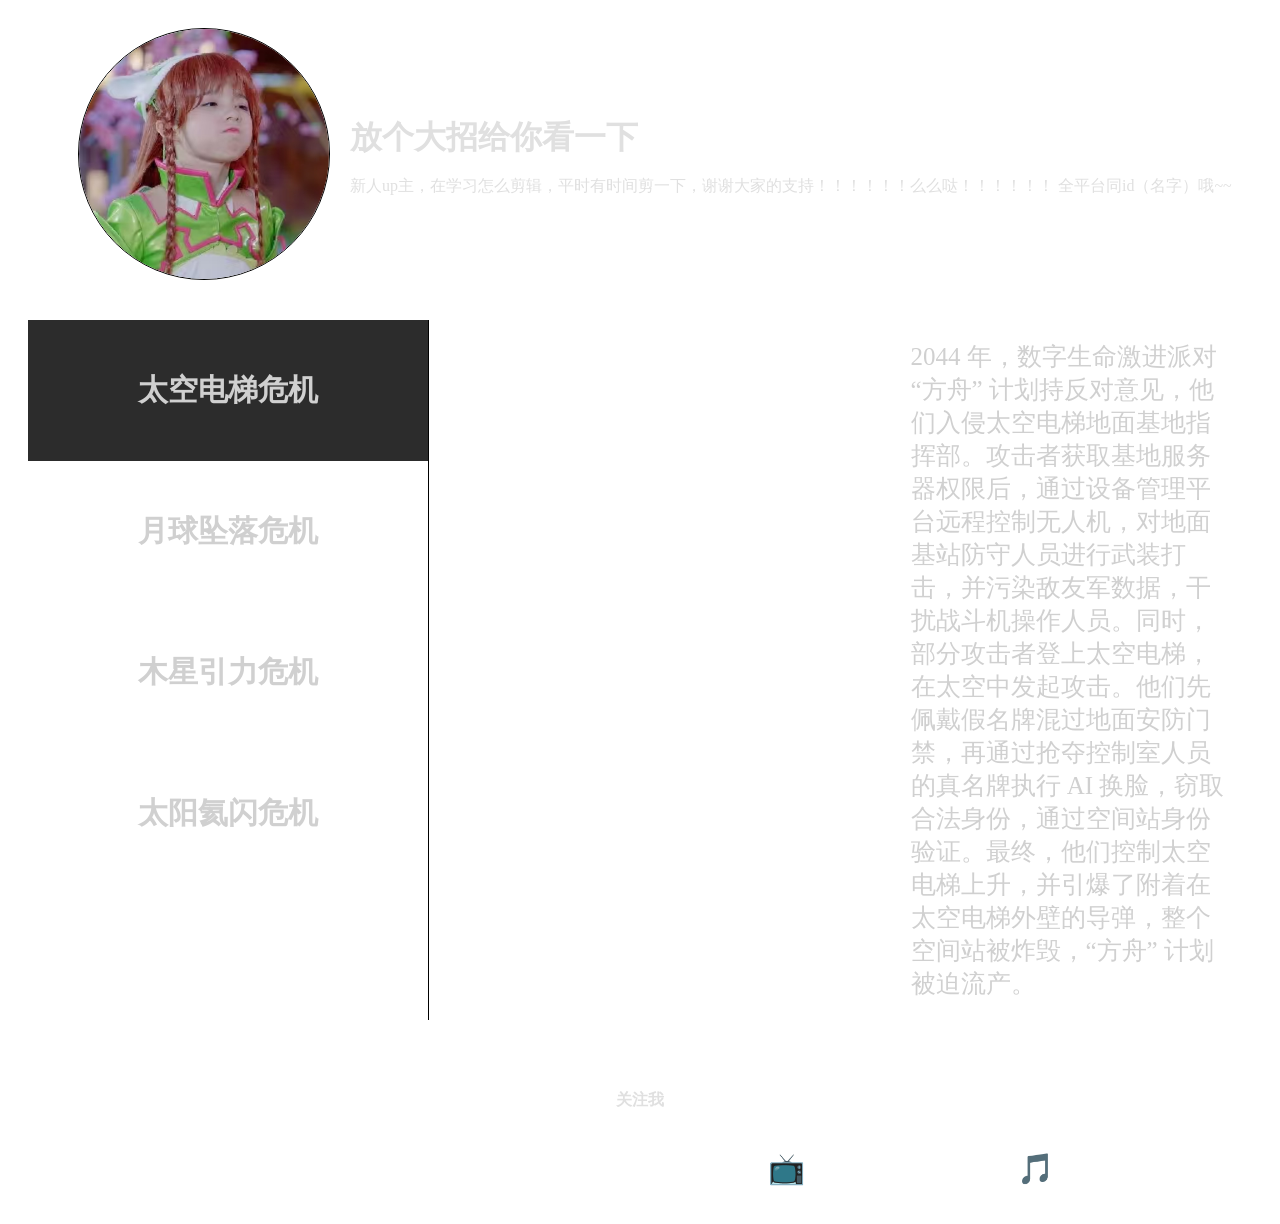
==== index.html @ 1c32cdcc "Add files via upload" ====
<!DOCTYPE html>
<html lang="zh-CN">

<head>
    <meta charset="UTF-8">
    <meta name="viewport" content="width=device-width, initial-scale=1.0">
    <title>放个大招给你看一下</title>
    <!-- 这行代码链接了CSS文件 -->
    <link rel="stylesheet" href="style.css">
</head>

<body>
    <div class="container">
        <!-- 第一部分：头像和基本信息 -->
        <div class="part1">
            <img src="头像.jpg" alt="头像" class="avatar">
            <div class="basic-info">
                <h1>放个大招给你看一下</h1>
                <p>新人up主，在学习怎么剪辑，平时有时间剪一下，谢谢大家的支持！！！！！！么么哒！！！！！！      全平台同id（名字）哦~~</p>
            </div>
        </div>

        <!-- 第二部分：左侧菜单和右侧内容 -->
        <div class="part2">
            <div class="left-menu">
                <div class="menu-item active" data-target="content1">太空电梯危机</div>
                <div class="menu-item" data-target="content2">月球坠落危机</div>
                <div class="menu-item" data-target="content3">木星引力危机</div>
                <div class="menu-item" data-target="content4">太阳氦闪危机</div>
            </div>
            <div class="right-content">
                <div class="content-item active" id="content1">
                    <video src="太空电梯危机.mp4" autoplay muted loop playsinline></video>
                    <p>2044 年，数字生命激进派对 “方舟” 计划持反对意见，他们入侵太空电梯地面基地指挥部。攻击者获取基地服务器权限后，通过设备管理平台远程控制无人机，对地面基站防守人员进行武装打击，并污染敌友军数据，干扰战斗机操作人员。同时，部分攻击者登上太空电梯，在太空中发起攻击。他们先佩戴假名牌混过地面安防门禁，再通过抢夺控制室人员的真名牌执行 AI 换脸，窃取合法身份，通过空间站身份验证。最终，他们控制太空电梯上升，并引爆了附着在太空电梯外壁的导弹，整个空间站被炸毁，“方舟” 计划被迫流产。</p>
                </div>
                <div class="content-item" id="content2">
                    <video src="月球坠落危机.mp4" autoplay muted loop playsinline></video>
                    <p>MOSS 在将丫丫的初级数字生命上传后的 1.7 秒发动了月球危机。月球上建设了三台采用重核聚变的行星发动机，原本计划让月球做焦点越来越长的椭圆运动，最终摆脱地球束缚。但在加速过程中，三台发动机在接近地球时突然故障先后炸毁，导致月球没有足够速度回到更高轨道，从而一头扎向地球。地月轨道的 “洛希极限” 是 10000 公里，一旦越过这个距离，月球就可能被地球引力撕碎，大量月球陨石降落地球会造成极大破坏。</p>
                </div>
                <div class="content-item" id="content3">
                    <video src="木星引力危机.mp4" autoplay muted loop playsinline></video>
                    <p>人类为了借助木星的 “引力弹弓” 让地球零消耗改变方向、提升速度，从而驶向新家园比邻星。但当地球靠近木星时，由于地球已经到达了地木 “流体洛希极限”，距离木星过近，木星的引力场使得地球大气开始被木星吸引，数千台行星发动机故障熄火，全球地震、火山爆发，岩浆吞没了地下城。如果地球继续靠近木星，进入地木 “刚体洛希极限”，整个地球都会被撕碎。</p>
                </div>
                <div class="content-item" id="content4">
                    <video src="太阳氦闪危机.mp4" autoplay muted loop playsinline></video>
                    <p>2078 年太阳将发生氦闪危机。太阳之所以会发光，是因为太阳核心正在发生氢聚变反应，这个过程会逐渐消耗氢，继而导致太阳核心的坍缩，同时太阳核心之外的包层在高压强下发生膨胀。当以氦为主要成分的太阳核心逐渐收缩时，其温度也越来越高，当温度达到约 1 亿摄氏度时，氦会被点燃，大量的氦在几分钟内完成聚变反应，释放出巨大的能量，发出的光会猛然增加约 50 倍，这个过程就是氦闪。氦闪会让地球熔化，人类面临灭顶之灾，这也是人类决定实施 “流浪地球” 计划的关键原因。</p>
                </div>
            </div>
        </div>

        <!-- 第三部分：最后显示信息 -->
        <div class="part3">
            <h4>关注我</h4>
            <div class="social-links">
                <a href="https://space.bilibili.com/456873467?spm_id_from=333.1007.0.0" target="_blank" class="social-link bilibili">
                    <span class="social-icon">📺</span>
                    <span class="social-text">哔哩哔哩</span>
                </a>
                <a href="https://www.douyin.com/user/self/search/%E6%94%BE%E4%B8%AA%E5%A4%A7%E6%8B%9B%E7%BB%99%E4%BD%A0%E7%9C%8B%E4%B8%80%E4%B8%8B?aid=38349b3e-be09-45de-a3ae-0d9cfb78fc02&type=general" target="_blank" class="social-link douyin">
                    <span class="social-icon">🎵</span>
                    <span class="social-text">抖音</span>
                </a>
            </div>
    </div>

    <!-- 这行代码链接了JavaScript -->
    <script src="script.js"></script>
</body>

</html>
---- style.css ----
body {
    background-image: url('流浪地球2.jpg');
    background-size: cover;
    background-position: center;
    background-repeat: no-repeat;
    background-attachment: fixed;
}

.container {
    width: 100%;
}

.part1 {
    display: flex;
    align-items: center;
    padding: 20px;
    color: #e0e0e0;
}

.avatar {
    width: 250px;
    height: 250px;
    border-radius: 50%;
    border: 1px solid #000;
    margin-right: 20px;
    margin-left: 50px;
}

.basic-info h1 {
    margin-bottom: 10px;
}

.part2 {
    display: flex;
    padding: 20px;
}

.left-menu {
    width: 400px;
    border-right: 1px solid #000;
}

.menu-item {
    padding: 50px;
    cursor: pointer;
    font-size: 30px;
    text-align: center;
    font-weight: bold;
    color: #d0d0d0;
}

.menu-item:hover {
    background-color: #f5f5f5;
}

.menu-item.active {
    background-color: #2c2c2c;
}

.right-content {
    flex: 1;
    padding: 0 20px;
}

.content-item {
    display: none;
}

.content-item.active {
    display: flex;
    align-items: flex-start;
    gap: 50px;
}

video {
    width: 50%;
    max-width: 570px;
    height: auto;
    margin-bottom: 20px;
    border-radius: 10px;
    margin-left: 20px;
}

.content-item p {
    flex: 1;
    margin: 0;
    padding: 20px 0;
    font-size: 25px;
    color: #d0d0d0;
}

.part3 {
    padding: 20px;
}

/* 社交媒体链接样式 */
.part3 h4 {
    margin-top: 30px;
    margin-bottom: 30px;
    color: #e0e0e0;
    text-align: center;
}

.social-links {
    display: flex;
    gap: 100px;
    flex-wrap: wrap;
    margin-left: 720px;
}

.social-link {
    display: flex;
    align-items: center;
    gap: 8px;
    padding: 10px 20px;
    background-color: rgba(255, 255, 255, 0.1);
    color: #ffffff;
    text-decoration: none;
    border-radius: 25px;
    transition: all 0.3s ease;
    font-size: 16px;
}

.social-link:hover {
    background-color: rgba(255, 255, 255, 0.2);
    transform: translateY(-3px);
}

.social-icon {
    font-size: 30px;
}

/* 为不同平台添加特定颜色 */
.social-link.bilibili:hover {
    background-color: rgb(146, 184, 255);
}

.social-link.douyin:hover {
    background-color: rgba(12, 11, 11, 0.3);
}
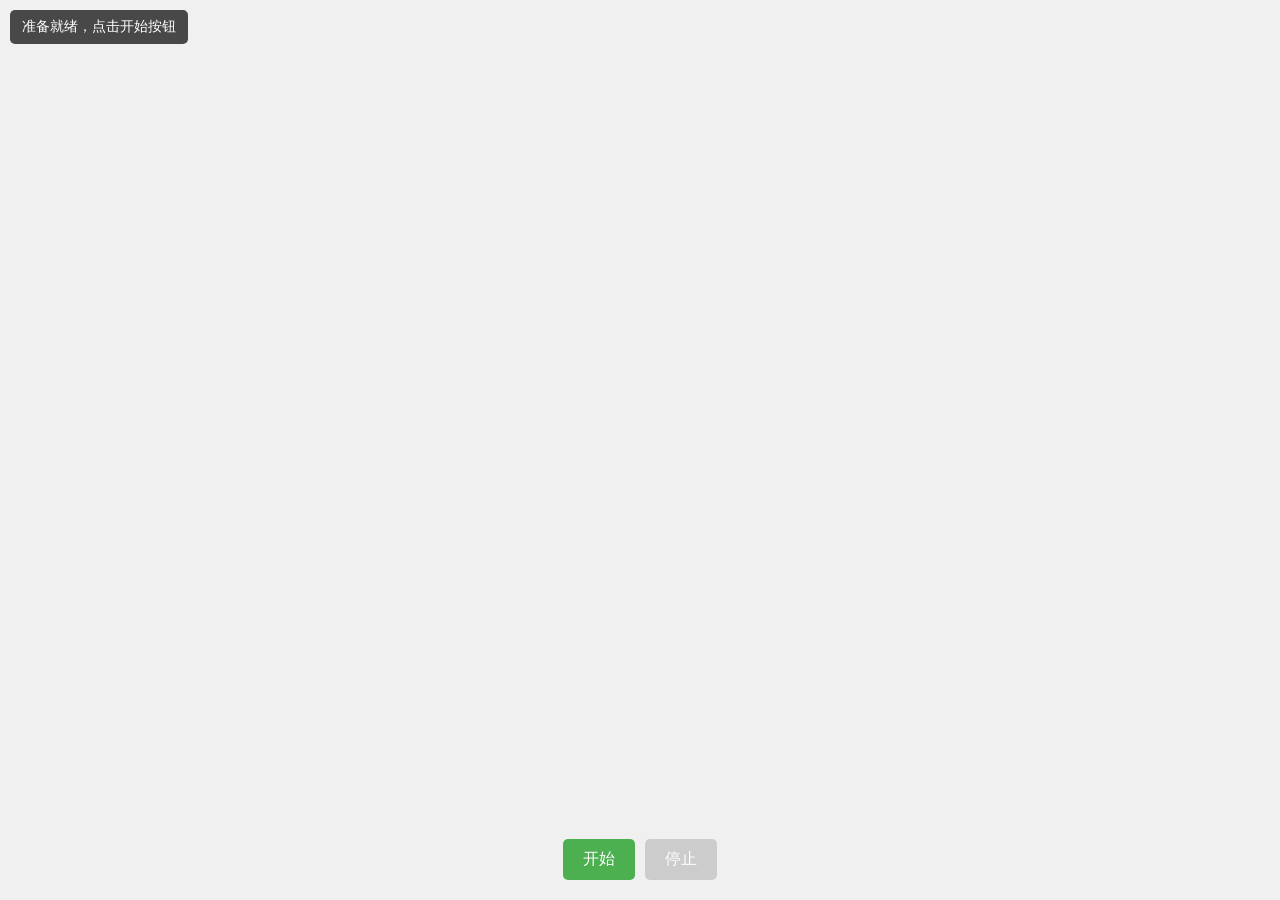
==== commit 2ed868d9: "Rename 温馨弹窗.html to index.html" ====
--- a/index.html
+++ b/index.html
@@ -1,70 +1,351 @@
-<!DOCTYPE html>
-<html lang="zh-CN">
-
-<head>
-    <meta charset="UTF-8">
-    <meta name="viewport" content="width=device-width, initial-scale=1.0">
-    <title>放个大招给你看一下</title>
-    <!-- 这行代码链接了CSS文件 -->
-    <link rel="stylesheet" href="style.css">
-</head>
-
-<body>
-    <div class="container">
-        <!-- 第一部分：头像和基本信息 -->
-        <div class="part1">
-            <img src="头像.jpg" alt="头像" class="avatar">
-            <div class="basic-info">
-                <h1>放个大招给你看一下</h1>
-                <p>新人up主，在学习怎么剪辑，平时有时间剪一下，谢谢大家的支持！！！！！！么么哒！！！！！！      全平台同id（名字）哦~~</p>
-            </div>
-        </div>
-
-        <!-- 第二部分：左侧菜单和右侧内容 -->
-        <div class="part2">
-            <div class="left-menu">
-                <div class="menu-item active" data-target="content1">太空电梯危机</div>
-                <div class="menu-item" data-target="content2">月球坠落危机</div>
-                <div class="menu-item" data-target="content3">木星引力危机</div>
-                <div class="menu-item" data-target="content4">太阳氦闪危机</div>
-            </div>
-            <div class="right-content">
-                <div class="content-item active" id="content1">
-                    <video src="太空电梯危机.mp4" autoplay muted loop playsinline></video>
-                    <p>2044 年，数字生命激进派对 “方舟” 计划持反对意见，他们入侵太空电梯地面基地指挥部。攻击者获取基地服务器权限后，通过设备管理平台远程控制无人机，对地面基站防守人员进行武装打击，并污染敌友军数据，干扰战斗机操作人员。同时，部分攻击者登上太空电梯，在太空中发起攻击。他们先佩戴假名牌混过地面安防门禁，再通过抢夺控制室人员的真名牌执行 AI 换脸，窃取合法身份，通过空间站身份验证。最终，他们控制太空电梯上升，并引爆了附着在太空电梯外壁的导弹，整个空间站被炸毁，“方舟” 计划被迫流产。</p>
-                </div>
-                <div class="content-item" id="content2">
-                    <video src="月球坠落危机.mp4" autoplay muted loop playsinline></video>
-                    <p>MOSS 在将丫丫的初级数字生命上传后的 1.7 秒发动了月球危机。月球上建设了三台采用重核聚变的行星发动机，原本计划让月球做焦点越来越长的椭圆运动，最终摆脱地球束缚。但在加速过程中，三台发动机在接近地球时突然故障先后炸毁，导致月球没有足够速度回到更高轨道，从而一头扎向地球。地月轨道的 “洛希极限” 是 10000 公里，一旦越过这个距离，月球就可能被地球引力撕碎，大量月球陨石降落地球会造成极大破坏。</p>
-                </div>
-                <div class="content-item" id="content3">
-                    <video src="木星引力危机.mp4" autoplay muted loop playsinline></video>
-                    <p>人类为了借助木星的 “引力弹弓” 让地球零消耗改变方向、提升速度，从而驶向新家园比邻星。但当地球靠近木星时，由于地球已经到达了地木 “流体洛希极限”，距离木星过近，木星的引力场使得地球大气开始被木星吸引，数千台行星发动机故障熄火，全球地震、火山爆发，岩浆吞没了地下城。如果地球继续靠近木星，进入地木 “刚体洛希极限”，整个地球都会被撕碎。</p>
-                </div>
-                <div class="content-item" id="content4">
-                    <video src="太阳氦闪危机.mp4" autoplay muted loop playsinline></video>
-                    <p>2078 年太阳将发生氦闪危机。太阳之所以会发光，是因为太阳核心正在发生氢聚变反应，这个过程会逐渐消耗氢，继而导致太阳核心的坍缩，同时太阳核心之外的包层在高压强下发生膨胀。当以氦为主要成分的太阳核心逐渐收缩时，其温度也越来越高，当温度达到约 1 亿摄氏度时，氦会被点燃，大量的氦在几分钟内完成聚变反应，释放出巨大的能量，发出的光会猛然增加约 50 倍，这个过程就是氦闪。氦闪会让地球熔化，人类面临灭顶之灾，这也是人类决定实施 “流浪地球” 计划的关键原因。</p>
-                </div>
-            </div>
-        </div>
-
-        <!-- 第三部分：最后显示信息 -->
-        <div class="part3">
-            <h4>关注我</h4>
-            <div class="social-links">
-                <a href="https://space.bilibili.com/456873467?spm_id_from=333.1007.0.0" target="_blank" class="social-link bilibili">
-                    <span class="social-icon">📺</span>
-                    <span class="social-text">哔哩哔哩</span>
-                </a>
-                <a href="https://www.douyin.com/user/self/search/%E6%94%BE%E4%B8%AA%E5%A4%A7%E6%8B%9B%E7%BB%99%E4%BD%A0%E7%9C%8B%E4%B8%80%E4%B8%8B?aid=38349b3e-be09-45de-a3ae-0d9cfb78fc02&type=general" target="_blank" class="social-link douyin">
-                    <span class="social-icon">🎵</span>
-                    <span class="social-text">抖音</span>
-                </a>
-            </div>
-    </div>
-
-    <!-- 这行代码链接了JavaScript -->
-    <script src="script.js"></script>
-</body>
-
-</html>+<!DOCTYPE html>
+<html lang="zh-CN">
+<head>
+    <meta charset="UTF-8">
+    <meta name="viewport" content="width=device-width, initial-scale=1.0, maximum-scale=1.0, user-scalable=no">
+    <title>温馨弹窗</title>
+    <style>
+        * {
+            margin: 0;
+            padding: 0;
+            box-sizing: border-box;
+        }
+        
+        body {
+            margin: 0;
+            padding: 0;
+            overflow: hidden;
+            background-color: #f0f0f0;
+            font-family: "Microsoft YaHei", "微软雅黑", Arial, sans-serif;
+            width: 100vw;
+            height: 100vh;
+            position: fixed;
+            touch-action: none;
+        }
+        
+        .tip {
+            position: absolute;
+            padding: 15px;
+            border-radius: 10px;
+            box-shadow: 0 4px 15px rgba(0,0,0,0.2);
+            max-width: 200px;
+            min-width: 150px;
+            text-align: center;
+            font-size: 16px;
+            line-height: 1.4;
+            word-wrap: break-word;
+            animation: fadeIn 0.8s, fadeOut 0.8s 9.2s;
+            z-index: 1000;
+            user-select: none;
+            -webkit-user-select: none;
+            -webkit-touch-callout: none;
+        }
+        
+        @keyframes fadeIn {
+            from { 
+                opacity: 0; 
+                transform: scale(0.8) translateY(20px);
+            }
+            to { 
+                opacity: 1; 
+                transform: scale(1) translateY(0);
+            }
+        }
+        
+        @keyframes fadeOut {
+            from { 
+                opacity: 1; 
+                transform: scale(1) translateY(0);
+            }
+            to { 
+                opacity: 0; 
+                transform: scale(0.8) translateY(-20px);
+            }
+        }
+        
+        .status {
+            position: fixed;
+            top: 10px;
+            left: 10px;
+            background: rgba(0,0,0,0.7);
+            color: white;
+            padding: 8px 12px;
+            border-radius: 5px;
+            font-size: 14px;
+            z-index: 2000;
+        }
+        
+        .control {
+            position: fixed;
+            bottom: 20px;
+            left: 50%;
+            transform: translateX(-50%);
+            z-index: 2000;
+            display: flex;
+            gap: 10px;
+        }
+        
+        button {
+            padding: 10px 20px;
+            background: #4CAF50;
+            color: white;
+            border: none;
+            border-radius: 5px;
+            font-size: 16px;
+            cursor: pointer;
+        }
+        
+        button:disabled {
+            background: #cccccc;
+            cursor: not-allowed;
+        }
+    </style>
+</head>
+<body>
+    <div class="status" id="status">准备中...</div>
+    
+    <div class="control">
+        <button id="startBtn">开始</button>
+        <button id="stopBtn" disabled>停止</button>
+    </div>
+
+    <script>
+        // 温馨语句列表
+        const tips = [
+            "你今天真好看！", "世界因你而美好", "保持微笑 :)", "你是最棒的",
+            "一切都会好起来的", "相信自己", "今天也是美好的一天", "加油！",
+            "保持积极心态", "你值得被爱", "每一天都是新的开始", "坚持就是胜利",
+            "困难只是暂时的", "你很特别", "不要放弃", "前方有光",
+            "生活充满希望", "你是独一无二的", "一切皆有可能", "心怀感恩",
+            "善待自己", "小小的进步也是进步", "慢慢来，比较快", "你已经做得很好了",
+            "明天会更好", "阳光总在风雨后", "爱自己是最重要的事", "享受当下",
+            "你的存在让世界更美好", "每一天都是礼物", "微笑是最好的语言",
+            "心中有爱，眼中有光", "做自己的太阳", "温暖他人，照亮自己",
+            "坚持梦想", "勇敢前行", "温柔待人", "感恩遇见",
+            "珍惜当下", "未来可期", "做真实的自己", "心若向阳，无畏悲伤",
+            "时光不语，静待花开", "岁月静好，浅笑安然", "心之所向，素履以往",
+            "以梦为马，不负韶华", "但行好事，莫问前程", "你若盛开，蝴蝶自来",
+            "心平气和，万事皆安", "知足常乐，随遇而安", "心怀希望，所向披靡",
+            "自律给我自由", "努力成为更好的自己", "每天进步一点点",
+            "不忘初心，方得始终", "越努力，越幸运", "细节决定成败",
+            "态度决定一切", "行动胜于空谈", "坚持就是力量", "自信是成功的第一步",
+            "乐观面对生活", "宽容他人，善待自己", "用心感受美好",
+            "发现生活中的小确幸", "传递正能量", "分享快乐", "帮助他人，快乐自己",
+            "用爱温暖世界", "善良是一种选择", "真诚待人", "保持好奇心",
+            "学习是一生的事业", "知识改变命运", "阅读丰富心灵", "思考使人进步",
+            "实践出真知", "创新改变世界", "团队合作力量大", "沟通从心开始",
+            "理解包容他人", "尊重不同观点", "感恩所有遇见", "珍惜每一份情谊",
+            "家人是最温暖的港湾", "朋友是人生的财富", "爱情需要用心经营",
+            "亲情永远最珍贵", "友情地久天长", "师生情谊难忘", "同事互助共进",
+            "邻里和睦相处", "社会和谐美好", "国家繁荣昌盛", "世界和平共处",
+            "保护环境，人人有责", "节约资源，从我做起", "绿色生活，健康长久",
+            "运动保持活力", "健康饮食很重要", "充足睡眠养精神", "心情愉快身体好",
+            "工作生活平衡", "劳逸结合效率高", "定期放松心情", "旅行开阔眼界",
+            "音乐陶冶情操", "艺术丰富生活", "美食带来快乐", "运动释放压力",
+            "冥想平静心灵", "瑜伽舒展身体", "舞蹈表达情感", "绘画创造美好",
+            "写作记录生活", "摄影捕捉瞬间", "手工制作乐趣", "园艺亲近自然",
+            "宠物陪伴温暖", "读书增长智慧", "电影体验人生", "戏剧感悟生活",
+            "科学探索真理", "技术改变生活", "商业创造价值", "教育塑造未来",
+            "医疗守护健康", "法律维护公正", "文化传承精神", "历史启迪智慧",
+            "哲学思考人生", "宗教寄托心灵", "道德规范行为", "礼仪展现修养",
+            "诚信立身之本", "责任担当表现", "勇气面对挑战", "智慧解决问题",
+            "耐心等待结果", "细心做好每事", "恒心坚持到底", "决心达成目标",
+            "信心战胜困难", "爱心温暖世界", "善心帮助他人", "真心对待朋友",
+            "热心服务社会", "虚心学习进步", "静心思考人生", "宽心面对得失",
+            "平常心看待成败", "欢喜心享受生活", "感恩心珍惜拥有", "慈悲心关爱众生"
+        ];
+
+        // 背景颜色列表
+        const colors = [
+            "#FFB6C1", "#87CEEB", "#90EE90", "#E6E6FA",
+            "#FFFFE0", "#DDA0DD", "#FF7F50", "#FFE4C4",
+            "#7FFFD4", "#FFE4E1", "#F0FFF0", "#F5F5DC",
+            "#FFEBCD", "#FFEFD5", "#F0F8FF", "#F8F8FF",
+            "#F5F5F5", "#FFF5EE", "#FDF5E6", "#FFFAF0",
+            "#FFFFF0", "#F0FFFF", "#E0FFFF", "#E6E6FA",
+            "#FFF0F5", "#FFE4E1", "#FFDAB9", "#FFC0CB",
+            "#FFA07A", "#FF8C00", "#FF7F50", "#FF6347",
+            "#FF4500", "#FFD700", "#FFA500", "#FF8C00",
+            "#B0E0E6", "#ADD8E6", "#87CEEB", "#87CEFA",
+            "#00BFFF", "#B0C4DE", "#1E90FF", "#6495ED",
+            "#7B68EE", "#6A5ACD", "#483D8B", "#8A2BE2",
+            "#9370DB", "#BA55D3", "#DA70D6", "#EE82EE",
+            "#DDA0DD", "#FF00FF", "#FF69B4", "#FF1493",
+            "#C71585", "#DB7093", "#FFC0CB", "#FFB6C1",
+            "#98FB98", "#90EE90", "#00FA9A", "#00FF7F",
+            "#3CB371", "#2E8B57", "#228B22", "#008000",
+            "#006400", "#9ACD32", "#6B8E23", "#808000",
+            "#556B2F", "#66CDAA", "#8FBC8F", "#20B2AA",
+            "#008B8B", "#008080", "#48D1CC", "#40E0D0",
+            "#00CED1", "#5F9EA0", "#4682B4", "#6495ED",
+            "#7B68EE", "#6A5ACD", "#483D8B", "#8A2BE2"
+        ];
+
+        // 全局变量
+        let tipCount = 0;
+        const totalTips = 300;
+        let isRunning = false;
+        let audio = null;
+        let tipElements = [];
+        
+        // DOM元素
+        const statusEl = document.getElementById('status');
+        const startBtn = document.getElementById('startBtn');
+        const stopBtn = document.getElementById('stopBtn');
+        
+        // 更新状态显示
+        function updateStatus(message) {
+            statusEl.textContent = message;
+        }
+        
+        // 创建弹窗
+        function createTip() {
+            if (tipCount >= totalTips || !isRunning) return;
+            
+            const tip = document.createElement('div');
+            tip.className = 'tip';
+            tip.textContent = tips[Math.floor(Math.random() * tips.length)];
+            tip.style.backgroundColor = colors[Math.floor(Math.random() * colors.length)];
+            
+            // 随机位置 - 确保在屏幕内
+            const maxX = window.innerWidth - 200;
+            const maxY = window.innerHeight - 100;
+            const x = Math.random() * Math.max(0, maxX);
+            const y = Math.random() * Math.max(0, maxY);
+            tip.style.left = `${x}px`;
+            tip.style.top = `${y}px`;
+            
+            document.body.appendChild(tip);
+            tipElements.push(tip);
+            tipCount++;
+            
+            updateStatus(`已创建: ${tipCount}/${totalTips}`);
+            
+            // 10秒后移除
+            setTimeout(() => {
+                if (tip.parentNode) {
+                    tip.parentNode.removeChild(tip);
+                    const index = tipElements.indexOf(tip);
+                    if (index > -1) {
+                        tipElements.splice(index, 1);
+                    }
+                }
+            }, 10000);
+        }
+        
+        // 开始创建弹窗
+        function startTips() {
+            if (isRunning) return;
+            
+            isRunning = true;
+            startBtn.disabled = true;
+            stopBtn.disabled = false;
+            tipCount = 0;
+            
+            updateStatus("正在创建弹窗...");
+            
+            // 播放背景音乐
+            try {
+                audio = new Audio();
+                // 如果音乐文件与HTML在同一目录，可以使用相对路径
+                // 如果音乐文件在网络上，可以使用绝对URL
+                audio.src = 'background_music.mp3'; // 替换为你的音乐文件路径
+                audio.volume = 0.5;
+                audio.play().then(() => {
+                    updateStatus("音乐播放中，创建弹窗...");
+                }).catch(e => {
+                    console.log("自动播放被阻止:", e);
+                    updateStatus("点击屏幕任意位置播放音乐");
+                    // 添加点击事件来播放音乐
+                    const playOnClick = () => {
+                        audio.play();
+                        document.removeEventListener('click', playOnClick);
+                        document.removeEventListener('touchstart', playOnClick);
+                    };
+                    document.addEventListener('click', playOnClick);
+                    document.addEventListener('touchstart', playOnClick);
+                });
+            } catch (e) {
+                console.error("播放音乐失败:", e);
+                updateStatus("音乐播放失败，继续创建弹窗...");
+            }
+            
+            // 创建弹窗 - 分批创建以避免性能问题
+            let created = 0;
+            const batchSize = 10; // 每批创建10个
+            const interval = setInterval(() => {
+                if (created >= totalTips || !isRunning) {
+                    clearInterval(interval);
+                    if (created >= totalTips) {
+                        updateStatus("已完成所有弹窗创建");
+                    }
+                    return;
+                }
+                
+                // 创建一批弹窗
+                for (let i = 0; i < batchSize && created < totalTips; i++) {
+                    setTimeout(() => createTip(), i * 50); // 每个弹窗间隔50ms
+                    created++;
+                }
+            }, 200); // 每200ms创建一批
+        }
+        
+        // 停止创建弹窗
+        function stopTips() {
+            isRunning = false;
+            startBtn.disabled = false;
+            stopBtn.disabled = true;
+            
+            // 停止音乐
+            if (audio) {
+                audio.pause();
+                audio.currentTime = 0;
+            }
+            
+            updateStatus("已停止");
+        }
+        
+        // 清除所有弹窗
+        function clearAllTips() {
+            tipElements.forEach(tip => {
+                if (tip.parentNode) {
+                    tip.parentNode.removeChild(tip);
+                }
+            });
+            tipElements = [];
+            tipCount = 0;
+        }
+        
+        // 绑定按钮事件
+        startBtn.addEventListener('click', startTips);
+        stopBtn.addEventListener('click', stopTips);
+        
+        // 页面加载完成后初始化
+        window.addEventListener('DOMContentLoaded', () => {
+            updateStatus("准备就绪，点击开始按钮");
+            
+            // 防止移动端缩放和滚动
+            document.addEventListener('touchmove', function(e) {
+                if (e.scale !== 1) {
+                    e.preventDefault();
+                }
+            }, { passive: false });
+            
+            // 双击刷新页面
+            document.addEventListener('dblclick', () => {
+                location.reload();
+            });
+        });
+        
+        // 窗口大小变化时调整弹窗位置（可选）
+        window.addEventListener('resize', () => {
+            // 可以在这里添加逻辑来调整现有弹窗的位置
+            // 但为了简单起见，我们只是重新创建弹窗
+            if (isRunning) {
+                clearAllTips();
+                startTips();
+            }
+        });
+    </script>
+</body>
+</html>
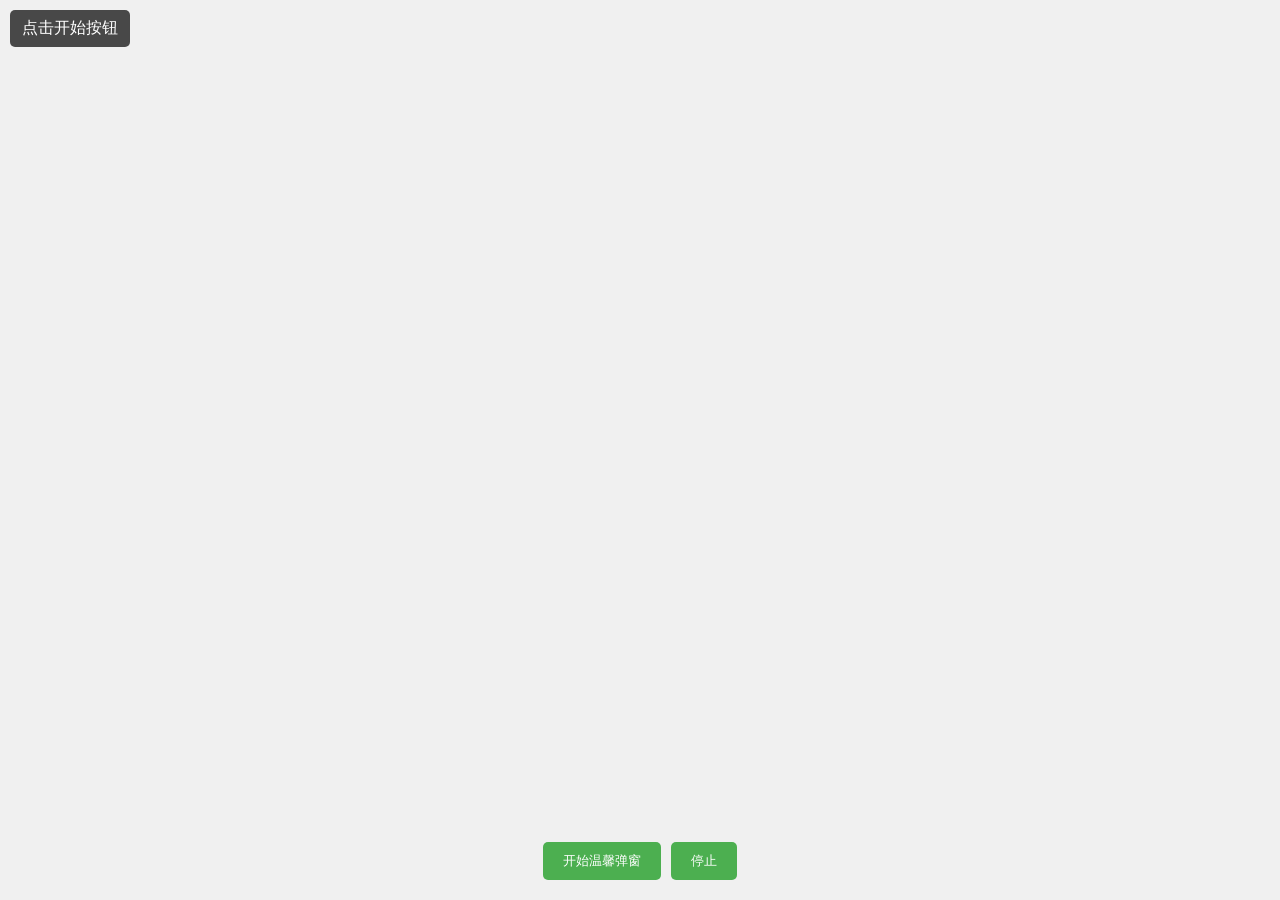
==== commit 85cc35f3: "Refactor index.html for improved structure and clarity" ====
--- a/index.html
+++ b/index.html
@@ -2,67 +2,34 @@
 <html lang="zh-CN">
 <head>
     <meta charset="UTF-8">
-    <meta name="viewport" content="width=device-width, initial-scale=1.0, maximum-scale=1.0, user-scalable=no">
+    <meta name="viewport" content="width=device-width, initial-scale=1.0">
     <title>温馨弹窗</title>
     <style>
-        * {
-            margin: 0;
-            padding: 0;
-            box-sizing: border-box;
+        /* 保持之前的样式不变 */
+        * { margin: 0; padding: 0; box-sizing: border-box; }
+        body { 
+            margin: 0; padding: 0; overflow: hidden; 
+            background-color: #f0f0f0; 
+            font-family: "Microsoft YaHei", Arial, sans-serif;
         }
-        
-        body {
-            margin: 0;
-            padding: 0;
-            overflow: hidden;
-            background-color: #f0f0f0;
-            font-family: "Microsoft YaHei", "微软雅黑", Arial, sans-serif;
-            width: 100vw;
-            height: 100vh;
-            position: fixed;
-            touch-action: none;
-        }
-        
         .tip {
             position: absolute;
             padding: 15px;
             border-radius: 10px;
             box-shadow: 0 4px 15px rgba(0,0,0,0.2);
             max-width: 200px;
-            min-width: 150px;
             text-align: center;
             font-size: 16px;
-            line-height: 1.4;
-            word-wrap: break-word;
             animation: fadeIn 0.8s, fadeOut 0.8s 9.2s;
-            z-index: 1000;
-            user-select: none;
-            -webkit-user-select: none;
-            -webkit-touch-callout: none;
         }
-        
         @keyframes fadeIn {
-            from { 
-                opacity: 0; 
-                transform: scale(0.8) translateY(20px);
-            }
-            to { 
-                opacity: 1; 
-                transform: scale(1) translateY(0);
-            }
+            from { opacity: 0; transform: scale(0.8) translateY(20px); }
+            to { opacity: 1; transform: scale(1) translateY(0); }
         }
-        
         @keyframes fadeOut {
-            from { 
-                opacity: 1; 
-                transform: scale(1) translateY(0);
-            }
-            to { 
-                opacity: 0; 
-                transform: scale(0.8) translateY(-20px);
-            }
+            from { opacity: 1; transform: scale(1) translateY(0); }
+            to { opacity: 0; transform: scale(0.8) translateY(-20px); }
         }
-        
         .status {
             position: fixed;
             top: 10px;
@@ -71,10 +38,8 @@
             color: white;
             padding: 8px 12px;
             border-radius: 5px;
-            font-size: 14px;
             z-index: 2000;
         }
-        
         .control {
             position: fixed;
             bottom: 20px;
@@ -84,121 +49,51 @@
             display: flex;
             gap: 10px;
         }
-        
         button {
             padding: 10px 20px;
             background: #4CAF50;
             color: white;
             border: none;
             border-radius: 5px;
-            font-size: 16px;
             cursor: pointer;
-        }
-        
-        button:disabled {
-            background: #cccccc;
-            cursor: not-allowed;
         }
     </style>
 </head>
 <body>
-    <div class="status" id="status">准备中...</div>
-    
+    <div class="status" id="status">准备就绪</div>
     <div class="control">
-        <button id="startBtn">开始</button>
+        <button id="startBtn">开始温馨弹窗</button>
         <button id="stopBtn" disabled>停止</button>
     </div>
 
     <script>
-        // 温馨语句列表
+        // 温馨语句列表（简化版本，你可以后续添加更多）
         const tips = [
             "你今天真好看！", "世界因你而美好", "保持微笑 :)", "你是最棒的",
             "一切都会好起来的", "相信自己", "今天也是美好的一天", "加油！",
             "保持积极心态", "你值得被爱", "每一天都是新的开始", "坚持就是胜利",
-            "困难只是暂时的", "你很特别", "不要放弃", "前方有光",
-            "生活充满希望", "你是独一无二的", "一切皆有可能", "心怀感恩",
-            "善待自己", "小小的进步也是进步", "慢慢来，比较快", "你已经做得很好了",
-            "明天会更好", "阳光总在风雨后", "爱自己是最重要的事", "享受当下",
-            "你的存在让世界更美好", "每一天都是礼物", "微笑是最好的语言",
-            "心中有爱，眼中有光", "做自己的太阳", "温暖他人，照亮自己",
-            "坚持梦想", "勇敢前行", "温柔待人", "感恩遇见",
-            "珍惜当下", "未来可期", "做真实的自己", "心若向阳，无畏悲伤",
-            "时光不语，静待花开", "岁月静好，浅笑安然", "心之所向，素履以往",
-            "以梦为马，不负韶华", "但行好事，莫问前程", "你若盛开，蝴蝶自来",
-            "心平气和，万事皆安", "知足常乐，随遇而安", "心怀希望，所向披靡",
-            "自律给我自由", "努力成为更好的自己", "每天进步一点点",
-            "不忘初心，方得始终", "越努力，越幸运", "细节决定成败",
-            "态度决定一切", "行动胜于空谈", "坚持就是力量", "自信是成功的第一步",
-            "乐观面对生活", "宽容他人，善待自己", "用心感受美好",
-            "发现生活中的小确幸", "传递正能量", "分享快乐", "帮助他人，快乐自己",
-            "用爱温暖世界", "善良是一种选择", "真诚待人", "保持好奇心",
-            "学习是一生的事业", "知识改变命运", "阅读丰富心灵", "思考使人进步",
-            "实践出真知", "创新改变世界", "团队合作力量大", "沟通从心开始",
-            "理解包容他人", "尊重不同观点", "感恩所有遇见", "珍惜每一份情谊",
-            "家人是最温暖的港湾", "朋友是人生的财富", "爱情需要用心经营",
-            "亲情永远最珍贵", "友情地久天长", "师生情谊难忘", "同事互助共进",
-            "邻里和睦相处", "社会和谐美好", "国家繁荣昌盛", "世界和平共处",
-            "保护环境，人人有责", "节约资源，从我做起", "绿色生活，健康长久",
-            "运动保持活力", "健康饮食很重要", "充足睡眠养精神", "心情愉快身体好",
-            "工作生活平衡", "劳逸结合效率高", "定期放松心情", "旅行开阔眼界",
-            "音乐陶冶情操", "艺术丰富生活", "美食带来快乐", "运动释放压力",
-            "冥想平静心灵", "瑜伽舒展身体", "舞蹈表达情感", "绘画创造美好",
-            "写作记录生活", "摄影捕捉瞬间", "手工制作乐趣", "园艺亲近自然",
-            "宠物陪伴温暖", "读书增长智慧", "电影体验人生", "戏剧感悟生活",
-            "科学探索真理", "技术改变生活", "商业创造价值", "教育塑造未来",
-            "医疗守护健康", "法律维护公正", "文化传承精神", "历史启迪智慧",
-            "哲学思考人生", "宗教寄托心灵", "道德规范行为", "礼仪展现修养",
-            "诚信立身之本", "责任担当表现", "勇气面对挑战", "智慧解决问题",
-            "耐心等待结果", "细心做好每事", "恒心坚持到底", "决心达成目标",
-            "信心战胜困难", "爱心温暖世界", "善心帮助他人", "真心对待朋友",
-            "热心服务社会", "虚心学习进步", "静心思考人生", "宽心面对得失",
-            "平常心看待成败", "欢喜心享受生活", "感恩心珍惜拥有", "慈悲心关爱众生"
+            // ... 可以添加更多语句
         ];
 
-        // 背景颜色列表
         const colors = [
             "#FFB6C1", "#87CEEB", "#90EE90", "#E6E6FA",
             "#FFFFE0", "#DDA0DD", "#FF7F50", "#FFE4C4",
-            "#7FFFD4", "#FFE4E1", "#F0FFF0", "#F5F5DC",
-            "#FFEBCD", "#FFEFD5", "#F0F8FF", "#F8F8FF",
-            "#F5F5F5", "#FFF5EE", "#FDF5E6", "#FFFAF0",
-            "#FFFFF0", "#F0FFFF", "#E0FFFF", "#E6E6FA",
-            "#FFF0F5", "#FFE4E1", "#FFDAB9", "#FFC0CB",
-            "#FFA07A", "#FF8C00", "#FF7F50", "#FF6347",
-            "#FF4500", "#FFD700", "#FFA500", "#FF8C00",
-            "#B0E0E6", "#ADD8E6", "#87CEEB", "#87CEFA",
-            "#00BFFF", "#B0C4DE", "#1E90FF", "#6495ED",
-            "#7B68EE", "#6A5ACD", "#483D8B", "#8A2BE2",
-            "#9370DB", "#BA55D3", "#DA70D6", "#EE82EE",
-            "#DDA0DD", "#FF00FF", "#FF69B4", "#FF1493",
-            "#C71585", "#DB7093", "#FFC0CB", "#FFB6C1",
-            "#98FB98", "#90EE90", "#00FA9A", "#00FF7F",
-            "#3CB371", "#2E8B57", "#228B22", "#008000",
-            "#006400", "#9ACD32", "#6B8E23", "#808000",
-            "#556B2F", "#66CDAA", "#8FBC8F", "#20B2AA",
-            "#008B8B", "#008080", "#48D1CC", "#40E0D0",
-            "#00CED1", "#5F9EA0", "#4682B4", "#6495ED",
-            "#7B68EE", "#6A5ACD", "#483D8B", "#8A2BE2"
+            "#7FFFD4", "#FFE4E1", "#F0FFF0", "#F5F5DC"
         ];
 
-        // 全局变量
         let tipCount = 0;
         const totalTips = 300;
         let isRunning = false;
         let audio = null;
-        let tipElements = [];
-        
-        // DOM元素
+
         const statusEl = document.getElementById('status');
         const startBtn = document.getElementById('startBtn');
         const stopBtn = document.getElementById('stopBtn');
-        
-        // 更新状态显示
+
         function updateStatus(message) {
             statusEl.textContent = message;
         }
-        
-        // 创建弹窗
+
         function createTip() {
             if (tipCount >= totalTips || !isRunning) return;
             
@@ -207,33 +102,20 @@
             tip.textContent = tips[Math.floor(Math.random() * tips.length)];
             tip.style.backgroundColor = colors[Math.floor(Math.random() * colors.length)];
             
-            // 随机位置 - 确保在屏幕内
-            const maxX = window.innerWidth - 200;
-            const maxY = window.innerHeight - 100;
-            const x = Math.random() * Math.max(0, maxX);
-            const y = Math.random() * Math.max(0, maxY);
+            const x = Math.random() * (window.innerWidth - 200);
+            const y = Math.random() * (window.innerHeight - 100);
             tip.style.left = `${x}px`;
             tip.style.top = `${y}px`;
             
             document.body.appendChild(tip);
-            tipElements.push(tip);
             tipCount++;
-            
             updateStatus(`已创建: ${tipCount}/${totalTips}`);
             
-            // 10秒后移除
             setTimeout(() => {
-                if (tip.parentNode) {
-                    tip.parentNode.removeChild(tip);
-                    const index = tipElements.indexOf(tip);
-                    if (index > -1) {
-                        tipElements.splice(index, 1);
-                    }
-                }
+                if (tip.parentNode) tip.parentNode.removeChild(tip);
             }, 10000);
         }
-        
-        // 开始创建弹窗
+
         function startTips() {
             if (isRunning) return;
             
@@ -246,106 +128,39 @@
             
             // 播放背景音乐
             try {
-                audio = new Audio();
-                // 如果音乐文件与HTML在同一目录，可以使用相对路径
-                // 如果音乐文件在网络上，可以使用绝对URL
-                audio.src = 'background_music.mp3'; // 替换为你的音乐文件路径
+                audio = new Audio('background_music.mp3');
                 audio.volume = 0.5;
-                audio.play().then(() => {
-                    updateStatus("音乐播放中，创建弹窗...");
-                }).catch(e => {
-                    console.log("自动播放被阻止:", e);
-                    updateStatus("点击屏幕任意位置播放音乐");
-                    // 添加点击事件来播放音乐
-                    const playOnClick = () => {
-                        audio.play();
-                        document.removeEventListener('click', playOnClick);
-                        document.removeEventListener('touchstart', playOnClick);
-                    };
-                    document.addEventListener('click', playOnClick);
-                    document.addEventListener('touchstart', playOnClick);
-                });
+                audio.play();
+                updateStatus("音乐播放中...");
             } catch (e) {
-                console.error("播放音乐失败:", e);
-                updateStatus("音乐播放失败，继续创建弹窗...");
+                console.log("音乐播放失败:", e);
+                updateStatus("继续创建弹窗...");
             }
             
-            // 创建弹窗 - 分批创建以避免性能问题
-            let created = 0;
-            const batchSize = 10; // 每批创建10个
-            const interval = setInterval(() => {
-                if (created >= totalTips || !isRunning) {
-                    clearInterval(interval);
-                    if (created >= totalTips) {
-                        updateStatus("已完成所有弹窗创建");
-                    }
-                    return;
-                }
-                
-                // 创建一批弹窗
-                for (let i = 0; i < batchSize && created < totalTips; i++) {
-                    setTimeout(() => createTip(), i * 50); // 每个弹窗间隔50ms
-                    created++;
-                }
-            }, 200); // 每200ms创建一批
+            // 创建弹窗
+            for (let i = 0; i < totalTips; i++) {
+                setTimeout(() => createTip(), i * 50);
+            }
         }
-        
-        // 停止创建弹窗
+
         function stopTips() {
             isRunning = false;
             startBtn.disabled = false;
             stopBtn.disabled = true;
-            
-            // 停止音乐
             if (audio) {
                 audio.pause();
                 audio.currentTime = 0;
             }
-            
             updateStatus("已停止");
+            // 清除所有弹窗
+            document.querySelectorAll('.tip').forEach(tip => tip.remove());
         }
-        
-        // 清除所有弹窗
-        function clearAllTips() {
-            tipElements.forEach(tip => {
-                if (tip.parentNode) {
-                    tip.parentNode.removeChild(tip);
-                }
-            });
-            tipElements = [];
-            tipCount = 0;
-        }
-        
-        // 绑定按钮事件
+
         startBtn.addEventListener('click', startTips);
         stopBtn.addEventListener('click', stopTips);
-        
-        // 页面加载完成后初始化
-        window.addEventListener('DOMContentLoaded', () => {
-            updateStatus("准备就绪，点击开始按钮");
-            
-            // 防止移动端缩放和滚动
-            document.addEventListener('touchmove', function(e) {
-                if (e.scale !== 1) {
-                    e.preventDefault();
-                }
-            }, { passive: false });
-            
-            // 双击刷新页面
-            document.addEventListener('dblclick', () => {
-                location.reload();
-            });
-        });
-        
-        // 窗口大小变化时调整弹窗位置（可选）
-        window.addEventListener('resize', () => {
-            // 可以在这里添加逻辑来调整现有弹窗的位置
-            // 但为了简单起见，我们只是重新创建弹窗
-            if (isRunning) {
-                clearAllTips();
-                startTips();
-            }
-        });
+
+        // 初始化
+        updateStatus("点击开始按钮");
     </script>
 </body>
 </html>
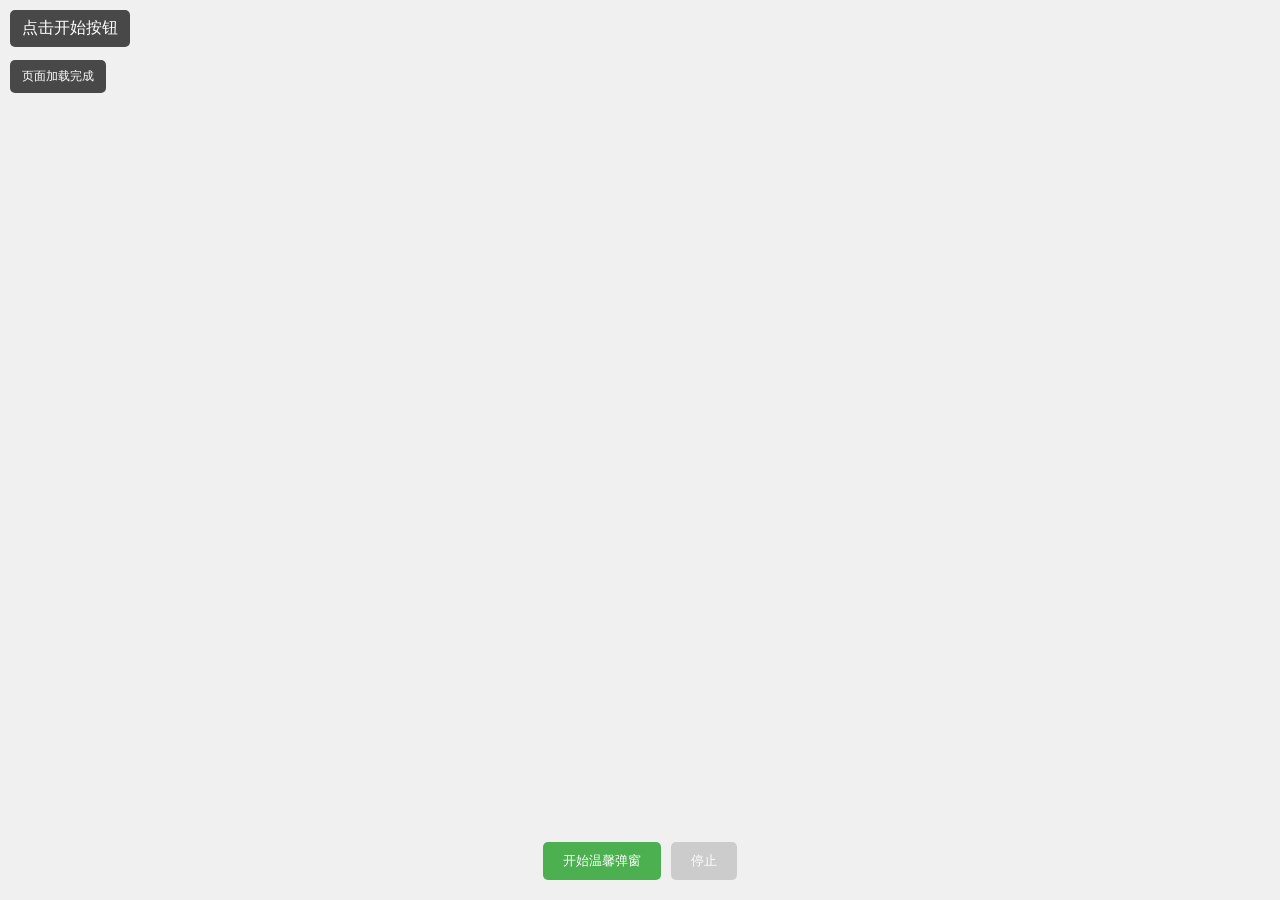
==== commit 687b0870: "Update index.html" ====
--- a/index.html
+++ b/index.html
@@ -5,7 +5,6 @@
     <meta name="viewport" content="width=device-width, initial-scale=1.0">
     <title>温馨弹窗</title>
     <style>
-        /* 保持之前的样式不变 */
         * { margin: 0; padding: 0; box-sizing: border-box; }
         body { 
             margin: 0; padding: 0; overflow: hidden; 
@@ -57,22 +56,44 @@
             border-radius: 5px;
             cursor: pointer;
         }
+        button:disabled {
+            background: #cccccc;
+            cursor: not-allowed;
+        }
+        .debug {
+            position: fixed;
+            top: 60px;
+            left: 10px;
+            background: rgba(0,0,0,0.7);
+            color: white;
+            padding: 8px 12px;
+            border-radius: 5px;
+            font-size: 12px;
+            z-index: 2000;
+            max-width: 300px;
+        }
     </style>
 </head>
 <body>
     <div class="status" id="status">准备就绪</div>
+    <div class="debug" id="debug"></div>
     <div class="control">
         <button id="startBtn">开始温馨弹窗</button>
         <button id="stopBtn" disabled>停止</button>
     </div>
 
     <script>
-        // 温馨语句列表（简化版本，你可以后续添加更多）
+        // 温馨语句列表
         const tips = [
             "你今天真好看！", "世界因你而美好", "保持微笑 :)", "你是最棒的",
             "一切都会好起来的", "相信自己", "今天也是美好的一天", "加油！",
             "保持积极心态", "你值得被爱", "每一天都是新的开始", "坚持就是胜利",
-            // ... 可以添加更多语句
+            "困难只是暂时的", "你很特别", "不要放弃", "前方有光",
+            "生活充满希望", "你是独一无二的", "一切皆有可能", "心怀感恩",
+            "善待自己", "小小的进步也是进步", "慢慢来，比较快", "你已经做得很好了",
+            "明天会更好", "阳光总在风雨后", "爱自己是最重要的事", "享受当下",
+            "你的存在让世界更美好", "每一天都是礼物", "微笑是最好的语言",
+            "心中有爱，眼中有光", "做自己的太阳", "温暖他人，照亮自己"
         ];
 
         const colors = [
@@ -87,11 +108,39 @@
         let audio = null;
 
         const statusEl = document.getElementById('status');
+        const debugEl = document.getElementById('debug');
         const startBtn = document.getElementById('startBtn');
         const stopBtn = document.getElementById('stopBtn');
 
         function updateStatus(message) {
             statusEl.textContent = message;
+        }
+
+        function debug(message) {
+            debugEl.textContent = message;
+            console.log(message);
+        }
+
+        // 检查音乐文件是否存在
+        function checkMusicFile() {
+            // 替换为你的实际GitHub用户名和仓库名
+            const githubUsername = '你的GitHub用户名'; // 请修改这里
+            const musicUrl = `https://${githubUsername}.github.io/background_music.mp3`;
+            
+            return fetch(musicUrl, { method: 'HEAD' })
+                .then(response => {
+                    if (response.ok) {
+                        debug('音乐文件存在');
+                        return musicUrl;
+                    } else {
+                        debug('音乐文件不存在，尝试相对路径');
+                        return 'background_music.mp3';
+                    }
+                })
+                .catch(() => {
+                    debug('音乐文件检查失败，使用相对路径');
+                    return 'background_music.mp3';
+                });
         }
 
         function createTip() {
@@ -116,7 +165,7 @@
             }, 10000);
         }
 
-        function startTips() {
+        async function startTips() {
             if (isRunning) return;
             
             isRunning = true;
@@ -126,15 +175,55 @@
             
             updateStatus("正在创建弹窗...");
             
-            // 播放背景音乐
             try {
-                audio = new Audio('background_music.mp3');
+                // 获取正确的音乐文件路径
+                const musicPath = await checkMusicFile();
+                debug(`使用音乐路径: ${musicPath}`);
+                
+                // 播放背景音乐
+                audio = new Audio(musicPath);
                 audio.volume = 0.5;
-                audio.play();
-                updateStatus("音乐播放中...");
+                
+                // 添加事件监听器来跟踪音频状态
+                audio.addEventListener('canplay', () => {
+                    debug('音频可以播放');
+                });
+                
+                audio.addEventListener('error', (e) => {
+                    debug(`音频错误: ${e.target.error.code}`);
+                });
+                
+                audio.addEventListener('loadstart', () => {
+                    debug('开始加载音频');
+                });
+                
+                // 尝试播放音乐
+                const playPromise = audio.play();
+                
+                if (playPromise !== undefined) {
+                    playPromise.then(() => {
+                        debug('音乐开始播放');
+                        updateStatus("音乐播放中...");
+                    }).catch(error => {
+                        debug(`自动播放被阻止: ${error}`);
+                        updateStatus("点击页面任意位置播放音乐");
+                        
+                        // 添加点击事件来播放音乐
+                        const playOnClick = () => {
+                            audio.play().then(() => {
+                                debug('用户交互后音乐开始播放');
+                                updateStatus("音乐播放中...");
+                            }).catch(e => {
+                                debug(`播放失败: ${e}`);
+                            });
+                            document.removeEventListener('click', playOnClick);
+                        };
+                        document.addEventListener('click', playOnClick);
+                    });
+                }
             } catch (e) {
-                console.log("音乐播放失败:", e);
-                updateStatus("继续创建弹窗...");
+                debug(`音乐初始化错误: ${e}`);
+                updateStatus("音乐播放失败，继续创建弹窗...");
             }
             
             // 创建弹窗
@@ -161,6 +250,7 @@
 
         // 初始化
         updateStatus("点击开始按钮");
+        debug("页面加载完成");
     </script>
 </body>
 </html>
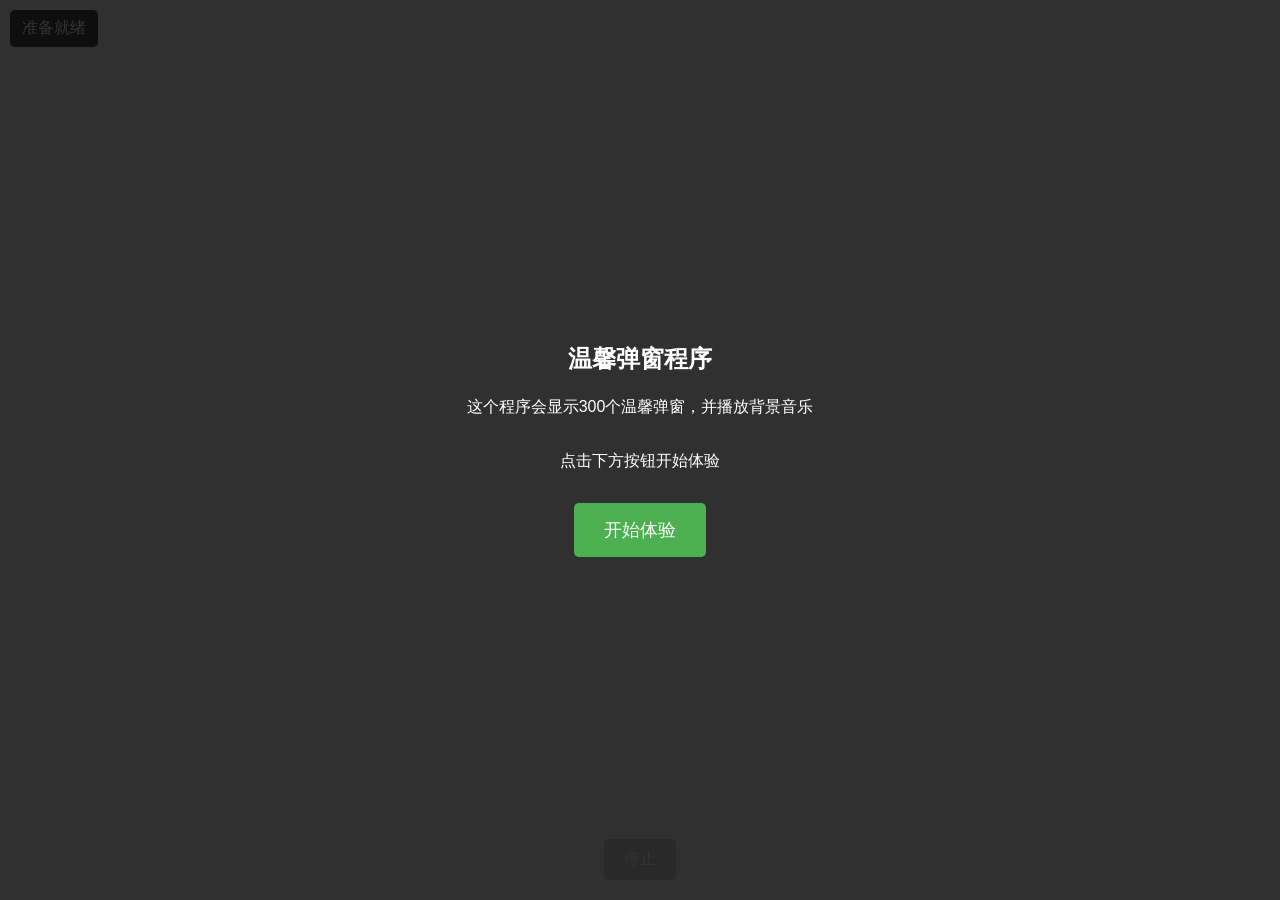
==== commit 0eaabbc7: "Update index.html" ====
--- a/index.html
+++ b/index.html
@@ -55,30 +55,59 @@
             border: none;
             border-radius: 5px;
             cursor: pointer;
+            font-size: 16px;
         }
         button:disabled {
             background: #cccccc;
             cursor: not-allowed;
         }
-        .debug {
+        .welcome {
             position: fixed;
-            top: 60px;
-            left: 10px;
-            background: rgba(0,0,0,0.7);
-            color: white;
-            padding: 8px 12px;
+            top: 0;
+            left: 0;
+            width: 100%;
+            height: 100%;
+            background: rgba(0,0,0,0.8);
+            display: flex;
+            flex-direction: column;
+            justify-content: center;
+            align-items: center;
+            color: white;
+            z-index: 3000;
+            text-align: center;
+            padding: 20px;
+        }
+        .welcome h1 {
+            margin-bottom: 20px;
+            font-size: 24px;
+        }
+        .welcome p {
+            margin-bottom: 30px;
+            font-size: 16px;
+            line-height: 1.5;
+        }
+        .start-main {
+            padding: 15px 30px;
+            background: #4CAF50;
+            color: white;
+            border: none;
             border-radius: 5px;
-            font-size: 12px;
-            z-index: 2000;
-            max-width: 300px;
+            font-size: 18px;
+            cursor: pointer;
         }
     </style>
 </head>
 <body>
+    <div class="welcome" id="welcome">
+        <h1>温馨弹窗程序</h1>
+        <p>这个程序会显示300个温馨弹窗，并播放背景音乐</p>
+        <p>点击下方按钮开始体验</p>
+        <button class="start-main" id="startMain">开始体验</button>
+    </div>
+    
     <div class="status" id="status">准备就绪</div>
-    <div class="debug" id="debug"></div>
     <div class="control">
-        <button id="startBtn">开始温馨弹窗</button>
+        <button id="startBtn" style="display:none;">开始温馨弹窗</button>
         <button id="stopBtn" disabled>停止</button>
     </div>
 
@@ -106,9 +135,11 @@
         const totalTips = 300;
         let isRunning = false;
         let audio = null;
-
+        let musicStarted = false;
+
+        const welcomeEl = document.getElementById('welcome');
         const statusEl = document.getElementById('status');
-        const debugEl = document.getElementById('debug');
+        const startMainBtn = document.getElementById('startMain');
         const startBtn = document.getElementById('startBtn');
         const stopBtn = document.getElementById('stopBtn');
 
@@ -116,31 +147,62 @@
             statusEl.textContent = message;
         }
 
-        function debug(message) {
-            debugEl.textContent = message;
-            console.log(message);
-        }
-
-        // 检查音乐文件是否存在
-        function checkMusicFile() {
-            // 替换为你的实际GitHub用户名和仓库名
-            const githubUsername = '你的GitHub用户名'; // 请修改这里
+        // 初始化音频 - 但不立即播放
+        function initAudio() {
+            // 替换为你的GitHub用户名
+            const githubUsername = 'codehunter-z'; // 请确保这是正确的用户名
             const musicUrl = `https://${githubUsername}.github.io/background_music.mp3`;
             
-            return fetch(musicUrl, { method: 'HEAD' })
-                .then(response => {
-                    if (response.ok) {
-                        debug('音乐文件存在');
-                        return musicUrl;
-                    } else {
-                        debug('音乐文件不存在，尝试相对路径');
-                        return 'background_music.mp3';
-                    }
-                })
-                .catch(() => {
-                    debug('音乐文件检查失败，使用相对路径');
-                    return 'background_music.mp3';
+            audio = new Audio(musicUrl);
+            audio.volume = 0.5;
+            
+            // 添加事件监听器
+            audio.addEventListener('canplay', () => {
+                console.log('音频可以播放了');
+            });
+            
+            audio.addEventListener('error', (e) => {
+                console.error('音频加载错误:', e);
+                updateStatus("音乐加载失败，但弹窗会继续显示");
+            });
+            
+            audio.addEventListener('ended', () => {
+                console.log('音乐播放完毕');
+                musicStarted = false;
+            });
+            
+            return audio;
+        }
+
+        // 播放音乐的函数
+        function playMusic() {
+            if (!audio || musicStarted) return;
+            
+            const playPromise = audio.play();
+            
+            if (playPromise !== undefined) {
+                playPromise.then(() => {
+                    console.log('音乐开始播放');
+                    musicStarted = true;
+                    updateStatus("音乐播放中...");
+                }).catch(error => {
+                    console.log('自动播放被阻止:', error);
+                    updateStatus("点击页面任意位置播放音乐");
+                    
+                    // 添加点击事件来播放音乐
+                    const playOnClick = () => {
+                        audio.play().then(() => {
+                            console.log('用户交互后音乐开始播放');
+                            musicStarted = true;
+                            updateStatus("音乐播放中...");
+                        }).catch(e => {
+                            console.error('播放失败:', e);
+                        });
+                        document.removeEventListener('click', playOnClick);
+                    };
+                    document.addEventListener('click', playOnClick);
                 });
+            }
         }
 
         function createTip() {
@@ -165,7 +227,7 @@
             }, 10000);
         }
 
-        async function startTips() {
+        function startTips() {
             if (isRunning) return;
             
             isRunning = true;
@@ -175,56 +237,8 @@
             
             updateStatus("正在创建弹窗...");
             
-            try {
-                // 获取正确的音乐文件路径
-                const musicPath = await checkMusicFile();
-                debug(`使用音乐路径: ${musicPath}`);
-                
-                // 播放背景音乐
-                audio = new Audio(musicPath);
-                audio.volume = 0.5;
-                
-                // 添加事件监听器来跟踪音频状态
-                audio.addEventListener('canplay', () => {
-                    debug('音频可以播放');
-                });
-                
-                audio.addEventListener('error', (e) => {
-                    debug(`音频错误: ${e.target.error.code}`);
-                });
-                
-                audio.addEventListener('loadstart', () => {
-                    debug('开始加载音频');
-                });
-                
-                // 尝试播放音乐
-                const playPromise = audio.play();
-                
-                if (playPromise !== undefined) {
-                    playPromise.then(() => {
-                        debug('音乐开始播放');
-                        updateStatus("音乐播放中...");
-                    }).catch(error => {
-                        debug(`自动播放被阻止: ${error}`);
-                        updateStatus("点击页面任意位置播放音乐");
-                        
-                        // 添加点击事件来播放音乐
-                        const playOnClick = () => {
-                            audio.play().then(() => {
-                                debug('用户交互后音乐开始播放');
-                                updateStatus("音乐播放中...");
-                            }).catch(e => {
-                                debug(`播放失败: ${e}`);
-                            });
-                            document.removeEventListener('click', playOnClick);
-                        };
-                        document.addEventListener('click', playOnClick);
-                    });
-                }
-            } catch (e) {
-                debug(`音乐初始化错误: ${e}`);
-                updateStatus("音乐播放失败，继续创建弹窗...");
-            }
+            // 播放音乐
+            playMusic();
             
             // 创建弹窗
             for (let i = 0; i < totalTips; i++) {
@@ -236,21 +250,35 @@
             isRunning = false;
             startBtn.disabled = false;
             stopBtn.disabled = true;
-            if (audio) {
+            if (audio && musicStarted) {
                 audio.pause();
                 audio.currentTime = 0;
+                musicStarted = false;
             }
             updateStatus("已停止");
             // 清除所有弹窗
             document.querySelectorAll('.tip').forEach(tip => tip.remove());
         }
 
+        // 主开始按钮点击事件
+        startMainBtn.addEventListener('click', function() {
+            // 隐藏欢迎界面
+            welcomeEl.style.display = 'none';
+            // 显示主控制按钮
+            startBtn.style.display = 'block';
+            
+            // 初始化音频
+            initAudio();
+            
+            // 自动开始弹窗
+            startTips();
+        });
+
         startBtn.addEventListener('click', startTips);
         stopBtn.addEventListener('click', stopTips);
 
         // 初始化
-        updateStatus("点击开始按钮");
-        debug("页面加载完成");
+        updateStatus("准备就绪");
     </script>
 </body>
 </html>
